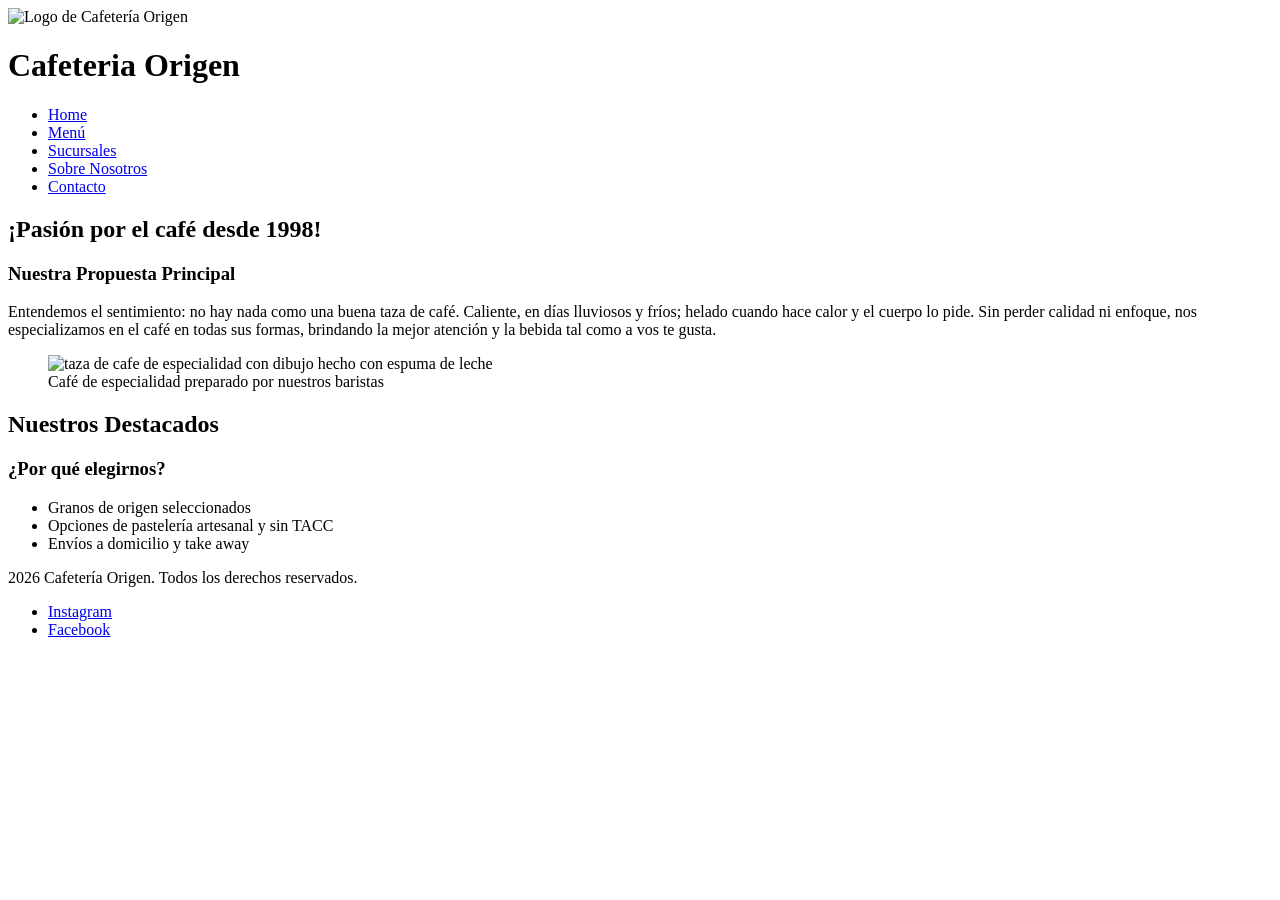
==== MiProyectoCoder/index.html @ 9770b4d9 "Add files via upload" ====
<!DOCTYPE html>
<html lang="es">
<head>
    <meta charset="UTF-8">
    <meta name="viewport" content="width=device-width, initial-scale=1.0">
    <link rel="stylesheet" href="styles/styles.css">
    <title>Cafeteria Origen</title>
</head>
<body>
    <header>
        <img src="logo.png" alt="Logo de Cafetería Origen">
        <h1>Cafeteria Origen</h1>
        <nav>
            <ul>
                <li><a href="index.html">Home</a></li>
                <li><a href="pages/menu.html">Menú</a></li>
                <li><a href="pages/sucursales.html">Sucursales</a></li>
                <li><a href="pages/sobre-nosotros.html">Sobre Nosotros</a></li>
                <li><a href="pages/contacto.html">Contacto</a></li>
            </ul>
        </nav>
    </header>
    <main>
        <section>
        <h2>¡Pasión por el café desde 1998!</h2>
        <article>
                <h3>Nuestra Propuesta Principal</h3>
        <p>
            Entendemos el sentimiento: no hay nada como una buena taza de café. Caliente, en días lluviosos y fríos;
            helado cuando hace calor y el cuerpo lo pide. Sin perder calidad ni enfoque, nos especializamos en el café
            en todas sus formas, brindando la mejor atención y la bebida tal como a vos te gusta.
        </p>
        <figure>
        <img src="cafebarista.jpg" alt="taza de cafe de especialidad con dibujo hecho con espuma de leche">
        <figcaption>Café de especialidad preparado por nuestros baristas</figcaption>
        </figure>
        </article>
        </section>
        
        <section>
            <h2>Nuestros Destacados</h2>
            <article>
                <h3>¿Por qué elegirnos?</h3>
                <ul>
                    <li>Granos de origen seleccionados</li>
                    <li>Opciones de pastelería artesanal y sin TACC</li>
                    <li>Envíos a domicilio y take away</li>
                </ul>
            </article>
        </section>
    </main>
<footer>
    <p>2026 Cafetería Origen. Todos los derechos reservados.</p>
    <ul>
        <li><a href="https://instagram.com" target="_blank">Instagram</a></li>
        <li><a href="https://facebook.com" target="_blank">Facebook</a></li>
    </ul>
</footer>
</body>
</html>
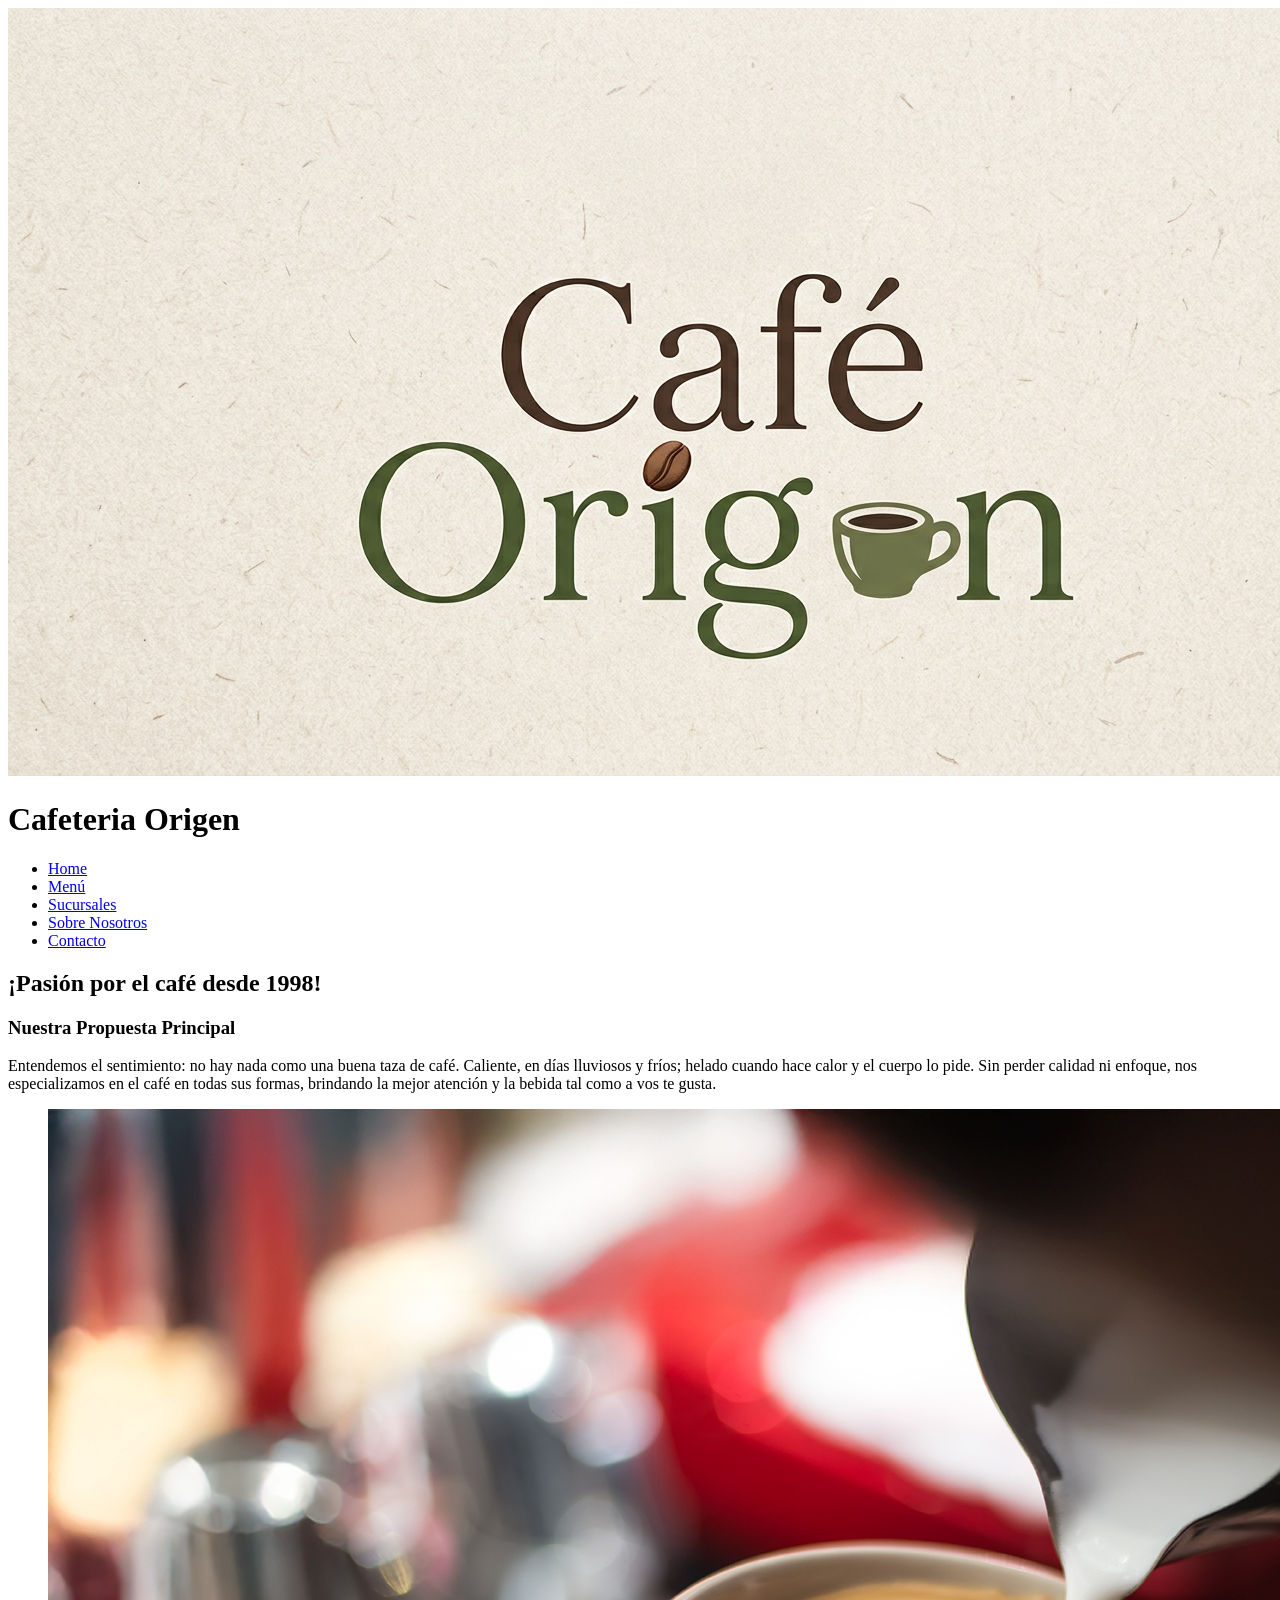
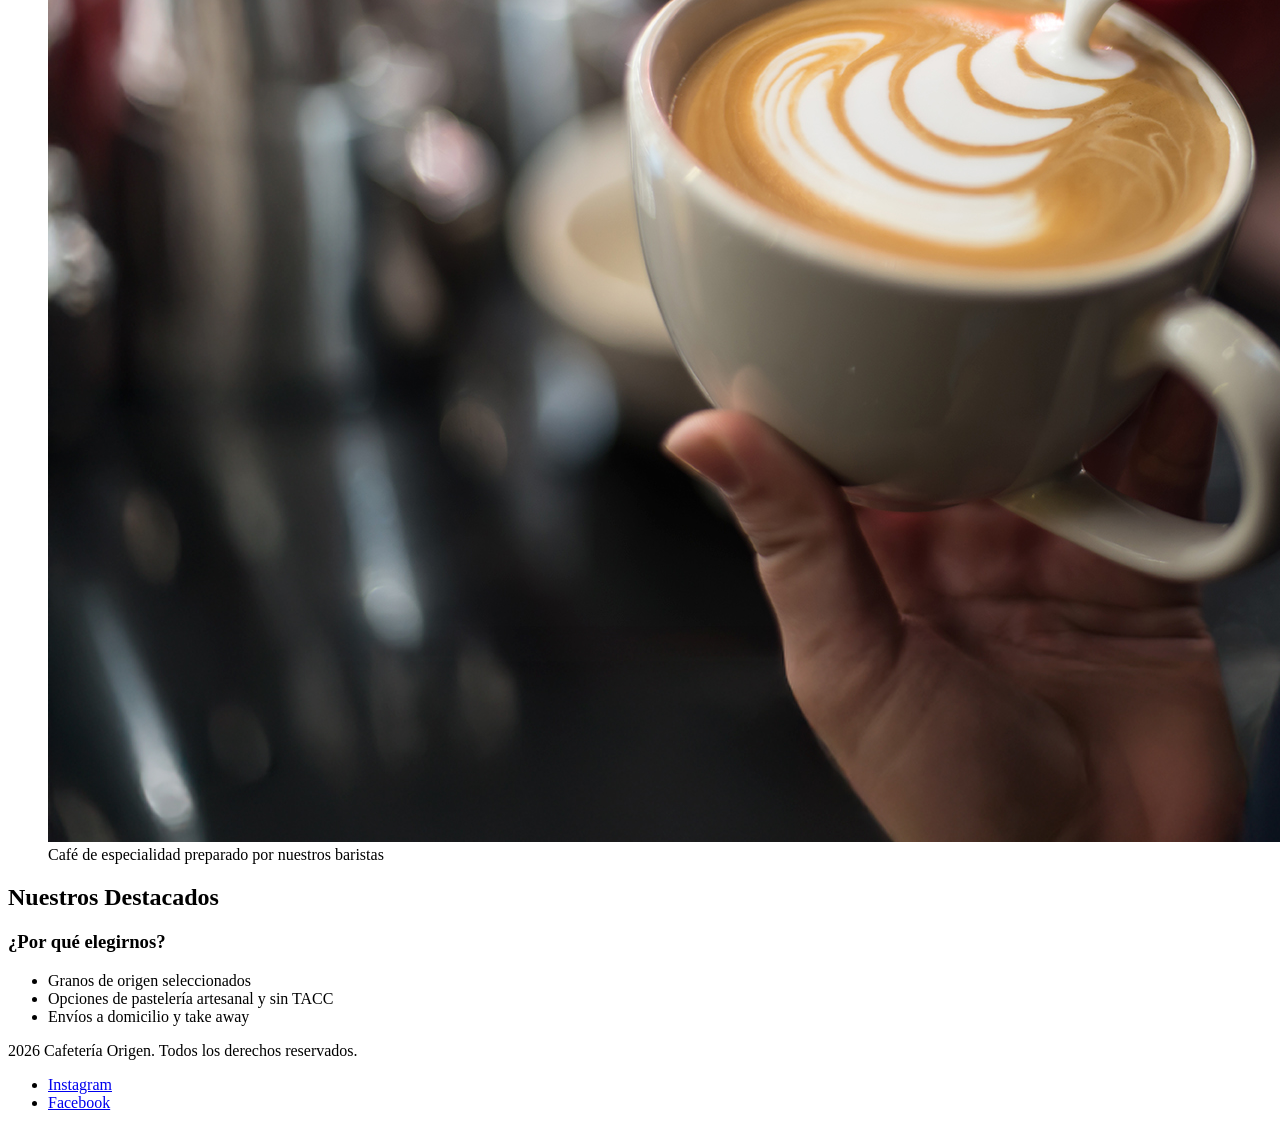
==== commit ddc9a866: "Modificar ruta de imagenes" ====
--- a/MiProyectoCoder/index.html
+++ b/MiProyectoCoder/index.html
@@ -8,7 +8,7 @@
 </head>
 <body>
     <header>
-        <img src="logo.png" alt="Logo de Cafetería Origen">
+        <img src="images/logo.png" alt="Logo de Cafetería Origen">
         <h1>Cafeteria Origen</h1>
         <nav>
             <ul>
@@ -31,7 +31,7 @@
             en todas sus formas, brindando la mejor atención y la bebida tal como a vos te gusta.
         </p>
         <figure>
-        <img src="cafebarista.jpg" alt="taza de cafe de especialidad con dibujo hecho con espuma de leche">
+        <img src="images/cafebarista.jpg" alt="taza de cafe de especialidad con dibujo hecho con espuma de leche">
         <figcaption>Café de especialidad preparado por nuestros baristas</figcaption>
         </figure>
         </article>
--- a/MiProyectoCoder/styles/styles.css
+++ b/MiProyectoCoder/styles/styles.css
@@ -0,0 +1,3 @@
+h1 {
+    font-family: 'Times New Roman', Times, serif;
+}
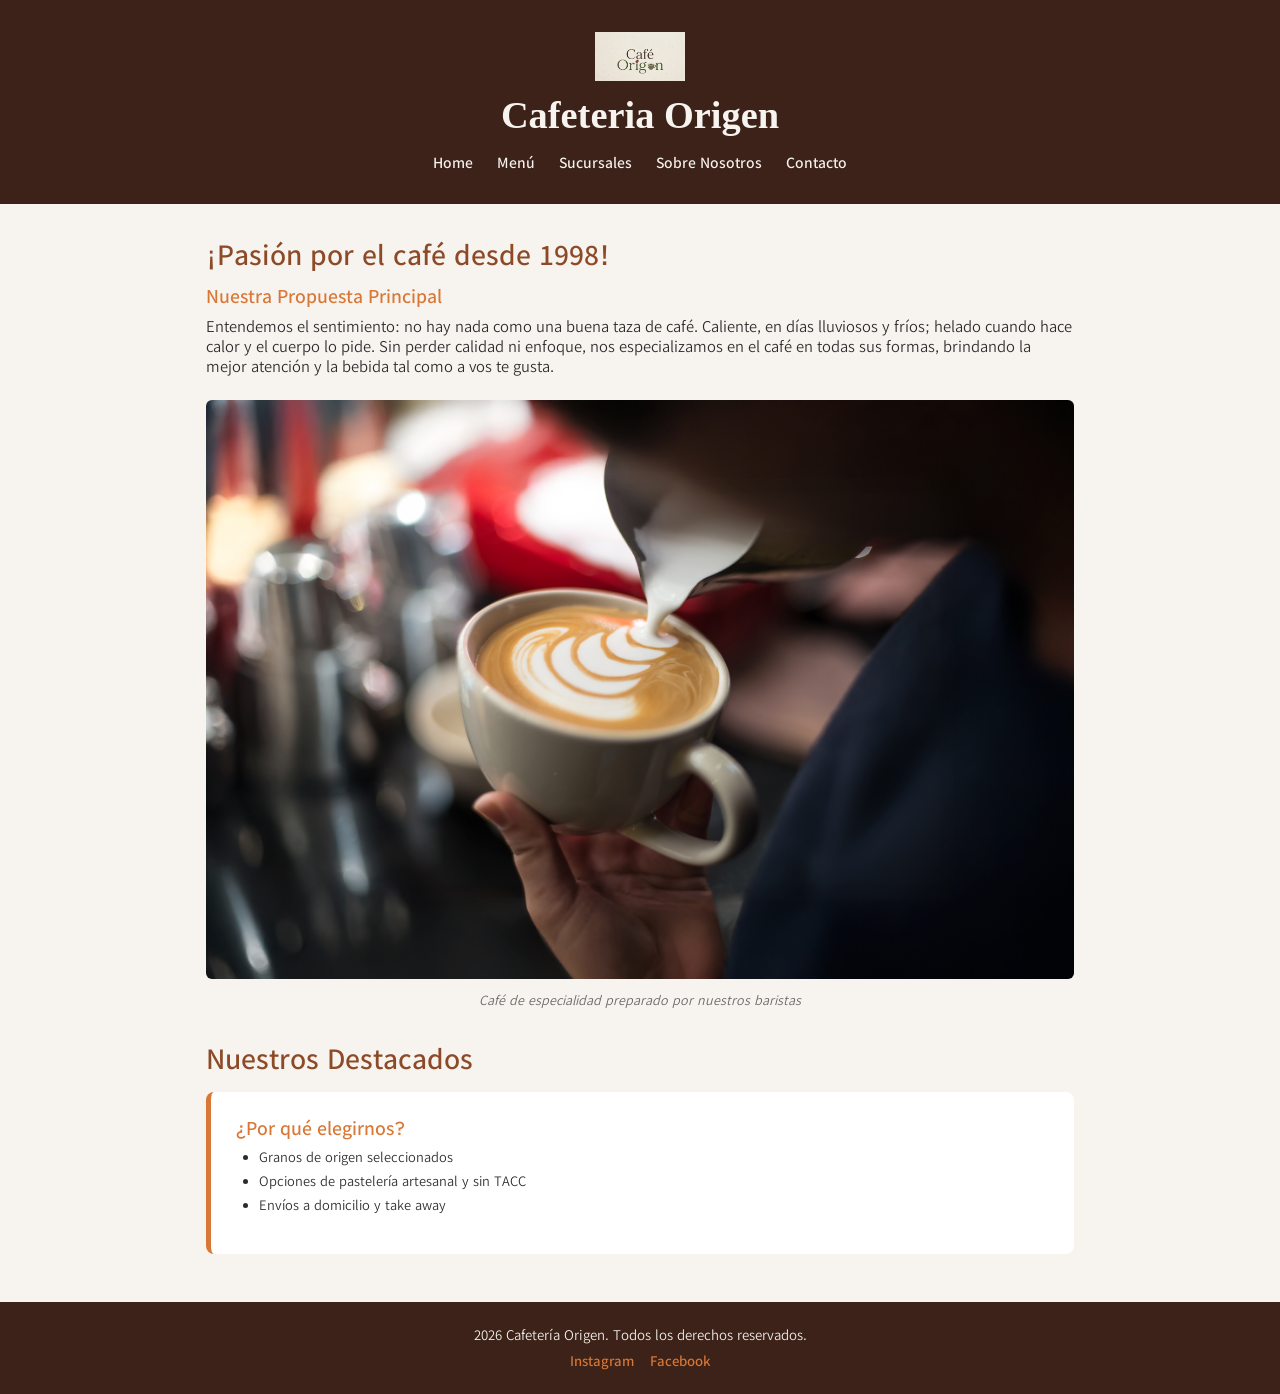
==== commit 460b4e43: "entrega final de pre-entrega 2" ====
--- a/MiProyectoCoder/index.html
+++ b/MiProyectoCoder/index.html
@@ -7,21 +7,21 @@
     <title>Cafeteria Origen</title>
 </head>
 <body>
-    <header>
+    <header class="header-principal">
         <img src="images/logo.png" alt="Logo de Cafetería Origen">
         <h1>Cafeteria Origen</h1>
-        <nav>
-            <ul>
-                <li><a href="index.html">Home</a></li>
-                <li><a href="pages/menu.html">Menú</a></li>
-                <li><a href="pages/sucursales.html">Sucursales</a></li>
-                <li><a href="pages/sobre-nosotros.html">Sobre Nosotros</a></li>
-                <li><a href="pages/contacto.html">Contacto</a></li>
+        <nav class="nav-principal">
+            <ul class="nav-lista">
+                <li><a class="nav-enlace" href="index.html">Home</a></li>
+                <li><a class="nav-enlace" href="pages/menu.html">Menú</a></li>
+                <li><a class="nav-enlace" href="pages/sucursales.html">Sucursales</a></li>
+                <li><a class="nav-enlace" href="pages/sobre-nosotros.html">Sobre Nosotros</a></li>
+                <li><a class="nav-enlace" href="pages/contacto.html">Contacto</a></li>
             </ul>
         </nav>
     </header>
-    <main>
-        <section>
+    <main class="contenido-principal">
+        <section class="seccion-contenido">
         <h2>¡Pasión por el café desde 1998!</h2>
         <article>
                 <h3>Nuestra Propuesta Principal</h3>
@@ -37,9 +37,9 @@
         </article>
         </section>
         
-        <section>
+        <section class="seccion-contenido">
             <h2>Nuestros Destacados</h2>
-            <article>
+            <article class="tarjeta-articulo">
                 <h3>¿Por qué elegirnos?</h3>
                 <ul>
                     <li>Granos de origen seleccionados</li>
@@ -49,7 +49,7 @@
             </article>
         </section>
     </main>
-<footer>
+<footer class="pie-pagina">
     <p>2026 Cafetería Origen. Todos los derechos reservados.</p>
     <ul>
         <li><a href="https://instagram.com" target="_blank">Instagram</a></li>
--- a/MiProyectoCoder/styles/styles.css
+++ b/MiProyectoCoder/styles/styles.css
@@ -1,3 +1,164 @@
+@import url('https://fonts.googleapis.com/css2?family=BJCree:wght@400;500;600;700&family=Kedebideri:wght@400;500;600;700;800;900&display=swap');
+
+* {
+    margin: 0;
+    padding: 0;
+    box-sizing: border-box;
+}
+
+body {
+    font-family: 'Kedebideri', 'Poppins', sans-serif;
+    font-size: 14px;
+    line-height: normal;
+    color: #2b2b2b;
+    background-color: #f7f3ef;
+}
+
 h1 {
-    font-family: 'Times New Roman', Times, serif;
+    font-family: 'BJCree', serif;
+    font-size: 2.4rem;
+    font-weight: 700;
+    color: #3c2218; /* Primario: Café Oscuro HEX */
+    margin-bottom: 0.5rem;
+}
+
+h2 {
+    font-family: 'Kedebideri', serif;
+    font-size: 1.8rem;
+    font-weight: 600;
+    color: #8c4a27; /* Secundario: Terracota HEX */
+    margin-bottom: 0.75rem;
+}
+
+h3 {
+    font-family: 'Kedebideri', sans-serif;
+    font-size: 1.2rem;
+    font-weight: 600;
+    color: #d97736; /* Acento: Caramelo HEX */
+    margin-bottom: 0.5rem;
+}
+
+p {
+    font-size: 1rem;
+    font-weight: 400;
+    margin-bottom: 1rem;
+    color: #2b2b2b;
+}
+
+.header-principal {
+    background-color: #3c2218; /* Primario HEX */
+    color: #f7f3ef;
+    padding: 2rem 1rem;
+    text-align: center;
+}
+
+.header-principal h1 {
+    color: #f7f3ef;
+}
+
+.header-principal img {
+    max-width: 90px;
+    height: auto;
+    margin-bottom: 0.5rem;
+}
+
+.nav-principal {
+    margin-top: 1rem;
+}
+
+.nav-lista {
+    list-style: none;
+    display: flex;
+    justify-content: center;
+    gap: 1.5rem;
+    flex-wrap: wrap;
+}
+
+.nav-enlace {
+    color: #f7f3ef;
+    text-decoration: none;
+    font-weight: 600;
+    font-size: 0.95rem;
+}
+
+.nav-enlace:hover {
+    color: #d97736;
+}
+
+.contenido-principal {
+    max-width: 900px;
+    margin: 2rem auto;
+    padding: 0 1rem;
+}
+
+.seccion-contenido {
+    margin-bottom: 2rem;
+}
+
+.tarjeta-articulo {
+    background-color: #ffffff;
+    padding: 1.5rem;
+    border-radius: 8px;
+    border-left: 5px solid #d97736; /* Borde de acento HEX */
+    margin-top: 1rem;
+}
+
+.tarjeta-articulo ul, 
+.tarjeta-articulo ol {
+    margin-left: 1.5rem;
+    margin-bottom: 1rem;
+}
+
+.tarjeta-articulo li {
+    margin-bottom: 0.4rem;
+}
+
+figure {
+    margin: 1.5rem 0;
+    text-align: center;
+}
+
+figure img {
+    max-width: 100%;
+    height: auto;
+    border-radius: 6px;
+}
+
+figcaption {
+    font-size: 0.85rem;
+    color: #666666;
+    font-style: italic;
+    margin-top: 0.5rem;
+}
+
+.pie-pagina {
+    background-color: #3c2218;
+    color: #f7f3ef;
+    text-align: center;
+    padding: 1.5rem 1rem;
+    margin-top: 3rem;
+}
+
+.pie-pagina p {
+    color: #f7f3ef;
+    font-size: 0.9rem;
+    margin-bottom: 0.5rem;
+}
+
+.pie-pagina ul {
+    list-style: none;
+    display: flex;
+    justify-content: center;
+    gap: 1rem;
+}
+
+.pie-pagina a {
+    color: #d97736;
+    text-decoration: none;
+    font-size: 0.9rem;
+    font-weight: 600;
+}
+
+.pie-pagina a:hover {
+    text-decoration: underline;
 }
